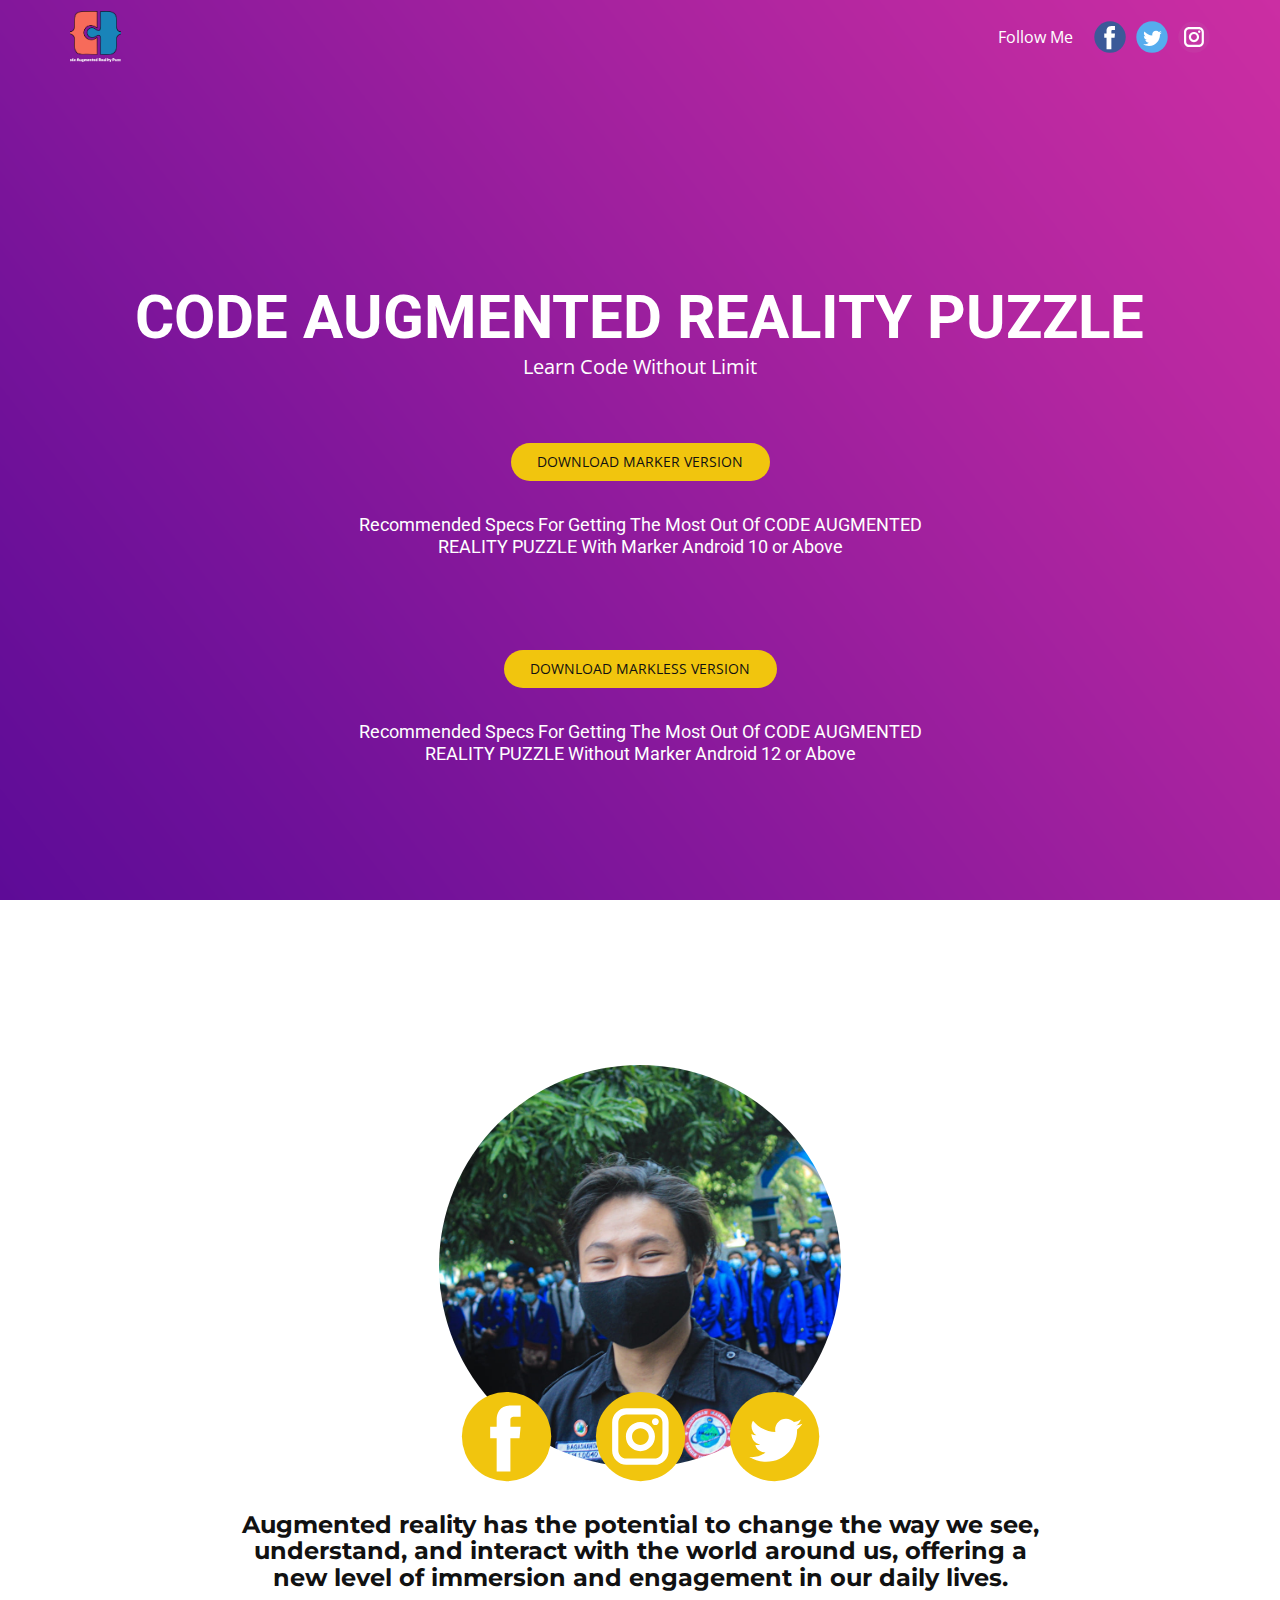
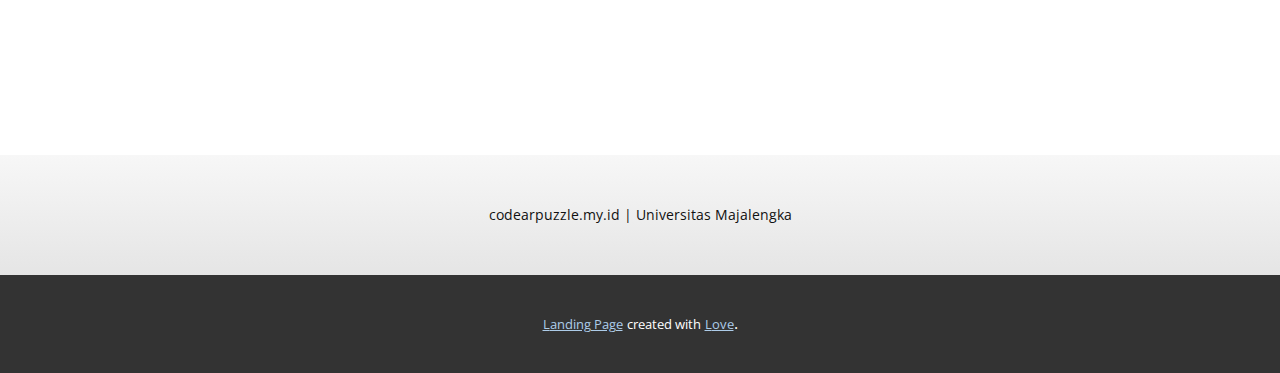
==== index.html @ 283f8c33 "Update index.html" ====
<!DOCTYPE html>
<html style="font-size: 16px;" lang="en"><head>
    <meta name="viewport" content="width=device-width, initial-scale=1.0">
    <meta charset="utf-8">
    <meta name="keywords" content="Code augment​ed reality puzzle">
    <meta name="description" content="">
    <title>Page 2</title>
    <link rel="stylesheet" href="nicepage.css" media="screen">
<link rel="stylesheet" href="Page-2.css" media="screen">
    <script class="u-script" type="text/javascript" src="jquery.js" "="" defer=""></script>
    <script class="u-script" type="text/javascript" src="nicepage.js" "="" defer=""></script>
    <meta name="generator" content="Nicepage 4.15.11, nicepage.com">
    <link id="u-theme-google-font" rel="stylesheet" href="https://fonts.googleapis.com/css?family=Roboto:100,100i,300,300i,400,400i,500,500i,700,700i,900,900i|Open+Sans:300,300i,400,400i,500,500i,600,600i,700,700i,800,800i">
    <link id="u-page-google-font" rel="stylesheet" href="https://fonts.googleapis.com/css?family=Montserrat:100,100i,200,200i,300,300i,400,400i,500,500i,600,600i,700,700i,800,800i,900,900i">
    
    
    
    <script type="application/ld+json">{
		"@context": "http://schema.org",
		"@type": "Organization",
		"name": "",
		"sameAs": [
				"https://www.facebook.com/Mochammadbagasnandafirmansyah161099/",
				"https://twitter.com/_bagasnanda_",
				"https://instagram.com/codearpuzzle"
		]
}</script>
    <meta name="theme-color" content="#478ac9">
    <meta name="twitter:site" content="@">
    <meta name="twitter:card" content="summary_large_image">
    <meta name="twitter:title" content="Page 2">
    <meta name="twitter:description" content="">
    <meta property="og:title" content="Page 2">
    <meta property="og:type" content="website">
  </head>
  <body class="u-body u-overlap u-overlap-transparent u-xl-mode" data-lang="en"><header class="u-clearfix u-header" id="sec-aae3" data-animation-name="" data-animation-duration="0" data-animation-delay="0" data-animation-direction=""><div class="u-align-left u-clearfix u-sheet u-sheet-1">
        <img class="u-image u-image-default u-image-1" src="images/Logogame1.png" alt="" data-image-width="574" data-image-height="521">
        <div class="u-social-icons u-spacing-10 u-social-icons-1">
          <a class="u-social-url" title="Facebook" target="_blank" href="https://www.facebook.com/Mochammadbagasnandafirmansyah161099/"><span class="u-icon u-social-facebook u-social-icon u-icon-1"><svg class="u-svg-link" preserveAspectRatio="xMidYMin slice" viewBox="0 0 112 112" style=""><use xmlns:xlink="http://www.w3.org/1999/xlink" xlink:href="#svg-6751"></use></svg><svg class="u-svg-content" viewBox="0 0 112 112" x="0" y="0" id="svg-6751"><circle fill="currentColor" cx="56.1" cy="56.1" r="55"></circle><path fill="#FFFFFF" d="M73.5,31.6h-9.1c-1.4,0-3.6,0.8-3.6,3.9v8.5h12.6L72,58.3H60.8v40.8H43.9V58.3h-8V43.9h8v-9.2
c0-6.7,3.1-17,17-17h12.5v13.9H73.5z"></path></svg></span>
          </a>
          <a class="u-social-url" title="twitter" target="_blank" href="https://twitter.com/_bagasnanda_"><span class="u-icon u-social-icon u-social-twitter u-icon-2"><svg class="u-svg-link" preserveAspectRatio="xMidYMin slice" viewBox="0 0 112 112" style=""><use xmlns:xlink="http://www.w3.org/1999/xlink" xlink:href="#svg-b1f8"></use></svg><svg class="u-svg-content" viewBox="0 0 112 112" x="0" y="0" id="svg-b1f8"><circle fill="currentColor" class="st0" cx="56.1" cy="56.1" r="55"></circle><path fill="#FFFFFF" d="M83.8,47.3c0,0.6,0,1.2,0,1.7c0,17.7-13.5,38.2-38.2,38.2C38,87.2,31,85,25,81.2c1,0.1,2.1,0.2,3.2,0.2
c6.3,0,12.1-2.1,16.7-5.7c-5.9-0.1-10.8-4-12.5-9.3c0.8,0.2,1.7,0.2,2.5,0.2c1.2,0,2.4-0.2,3.5-0.5c-6.1-1.2-10.8-6.7-10.8-13.1
c0-0.1,0-0.1,0-0.2c1.8,1,3.9,1.6,6.1,1.7c-3.6-2.4-6-6.5-6-11.2c0-2.5,0.7-4.8,1.8-6.7c6.6,8.1,16.5,13.5,27.6,14
c-0.2-1-0.3-2-0.3-3.1c0-7.4,6-13.4,13.4-13.4c3.9,0,7.3,1.6,9.8,4.2c3.1-0.6,5.9-1.7,8.5-3.3c-1,3.1-3.1,5.8-5.9,7.4
c2.7-0.3,5.3-1,7.7-2.1C88.7,43,86.4,45.4,83.8,47.3z"></path></svg></span>
          </a>
          <a class="u-social-url" title="instagram" target="_blank" href="https://instagram.com/codearpuzzle"><span class="u-icon u-social-icon u-social-instagram u-icon-3"><svg class="u-svg-link" preserveAspectRatio="xMidYMin slice" viewBox="0 0 112 112" style=""><use xmlns:xlink="http://www.w3.org/1999/xlink" xlink:href="#svg-6bec"></use></svg><svg class="u-svg-content" viewBox="0 0 112 112" x="0" y="0" id="svg-6bec"><circle fill="currentColor" cx="56.1" cy="56.1" r="55"></circle><path fill="#FFFFFF" d="M55.9,38.2c-9.9,0-17.9,8-17.9,17.9C38,66,46,74,55.9,74c9.9,0,17.9-8,17.9-17.9C73.8,46.2,65.8,38.2,55.9,38.2
z M55.9,66.4c-5.7,0-10.3-4.6-10.3-10.3c-0.1-5.7,4.6-10.3,10.3-10.3c5.7,0,10.3,4.6,10.3,10.3C66.2,61.8,61.6,66.4,55.9,66.4z"></path><path fill="#FFFFFF" d="M74.3,33.5c-2.3,0-4.2,1.9-4.2,4.2s1.9,4.2,4.2,4.2s4.2-1.9,4.2-4.2S76.6,33.5,74.3,33.5z"></path><path fill="#FFFFFF" d="M73.1,21.3H38.6c-9.7,0-17.5,7.9-17.5,17.5v34.5c0,9.7,7.9,17.6,17.5,17.6h34.5c9.7,0,17.5-7.9,17.5-17.5V38.8
C90.6,29.1,82.7,21.3,73.1,21.3z M83,73.3c0,5.5-4.5,9.9-9.9,9.9H38.6c-5.5,0-9.9-4.5-9.9-9.9V38.8c0-5.5,4.5-9.9,9.9-9.9h34.5
c5.5,0,9.9,4.5,9.9,9.9V73.3z"></path></svg></span>
          </a>
        </div>
        <p class="u-text u-text-body-alt-color u-text-default u-text-1">Follow Me</p>
      </div></header>
    <section class="skrollable u-align-left u-clearfix u-hidden-md u-hidden-sm u-image u-section-1" src="" id="sec-5970" data-image-width="1920" data-image-height="1080">
      <div class="u-clearfix u-sheet u-sheet-1">
        <h1 class="u-align-center-xs u-text u-text-default-lg u-text-default-md u-text-default-sm u-text-default-xl u-text-white u-title u-text-1">Code augment​ed reality puzzle</h1>
        <p class="u-align-center u-large-text u-text u-text-body-alt-color u-text-variant u-text-2">Learn Code Without Limit</p>
        <a href="#" class="u-btn u-btn-round u-button-style u-hover-palette-4-base u-palette-3-base u-radius-50 u-btn-1">DOWNLOAD MARKER VERSION</a>
        <h4 class="u-align-center u-text u-text-white u-text-3">Recommended Specs For Getting The Most Out Of CODE AUGMENTED REALITY PUZZLE With Marker Android 10 or Above</h4>
        <a href="#" class="u-btn u-btn-round u-button-style u-hover-palette-4-base u-palette-3-base u-radius-50 u-btn-2">DOWNLOAD MARKLESS VERSION</a>
        <h4 class="u-align-center u-text u-text-white u-text-4">Recommended Specs For Getting The Most Out Of CODE AUGMENTED REALITY PUZZLE Without Marker Android 12 or Above</h4>
      </div>
    </section>
    <section class="u-align-center u-clearfix u-container-align-center-lg u-container-align-center-md u-container-align-center-sm u-container-align-center-xl u-hidden-lg u-hidden-md u-hidden-sm u-section-2" id="carousel_4f3a">
      <div class="u-clearfix u-sheet u-sheet-1">
        <div class="u-image u-image-circle u-image-1" data-image-width="1440" data-image-height="960"></div>
        <div class="u-social-icons u-spacing-43 u-social-icons-1">
          <a class="u-social-url" title="facebook" target="_blank" href="https://www.facebook.com/Mochammadbagasnandafirmansyah161099/"><span class="u-icon u-social-facebook u-social-icon u-text-palette-3-base u-icon-1"><svg class="u-svg-link" preserveAspectRatio="xMidYMin slice" viewBox="0 0 112 112" style=""><use xmlns:xlink="http://www.w3.org/1999/xlink" xlink:href="#svg-4a8b"></use></svg><svg class="u-svg-content" viewBox="0 0 112 112" x="0" y="0" id="svg-4a8b"><circle fill="currentColor" cx="56.1" cy="56.1" r="55"></circle><path fill="#FFFFFF" d="M73.5,31.6h-9.1c-1.4,0-3.6,0.8-3.6,3.9v8.5h12.6L72,58.3H60.8v40.8H43.9V58.3h-8V43.9h8v-9.2
c0-6.7,3.1-17,17-17h12.5v13.9H73.5z"></path></svg></span>
          </a>
          <a class="u-social-url" title="instagram" target="_blank" href="https://instagram.com/codearpuzzle"><span class="u-icon u-social-icon u-social-instagram u-text-palette-3-base u-icon-2"><svg class="u-svg-link" preserveAspectRatio="xMidYMin slice" viewBox="0 0 112 112" style=""><use xmlns:xlink="http://www.w3.org/1999/xlink" xlink:href="#svg-e696"></use></svg><svg class="u-svg-content" viewBox="0 0 112 112" x="0" y="0" id="svg-e696"><circle fill="currentColor" cx="56.1" cy="56.1" r="55"></circle><path fill="#FFFFFF" d="M55.9,38.2c-9.9,0-17.9,8-17.9,17.9C38,66,46,74,55.9,74c9.9,0,17.9-8,17.9-17.9C73.8,46.2,65.8,38.2,55.9,38.2
z M55.9,66.4c-5.7,0-10.3-4.6-10.3-10.3c-0.1-5.7,4.6-10.3,10.3-10.3c5.7,0,10.3,4.6,10.3,10.3C66.2,61.8,61.6,66.4,55.9,66.4z"></path><path fill="#FFFFFF" d="M74.3,33.5c-2.3,0-4.2,1.9-4.2,4.2s1.9,4.2,4.2,4.2s4.2-1.9,4.2-4.2S76.6,33.5,74.3,33.5z"></path><path fill="#FFFFFF" d="M73.1,21.3H38.6c-9.7,0-17.5,7.9-17.5,17.5v34.5c0,9.7,7.9,17.6,17.5,17.6h34.5c9.7,0,17.5-7.9,17.5-17.5V38.8
C90.6,29.1,82.7,21.3,73.1,21.3z M83,73.3c0,5.5-4.5,9.9-9.9,9.9H38.6c-5.5,0-9.9-4.5-9.9-9.9V38.8c0-5.5,4.5-9.9,9.9-9.9h34.5
c5.5,0,9.9,4.5,9.9,9.9V73.3z"></path></svg></span>
          </a>
          <a class="u-social-url" target="_blank" data-type="Twitter" title="Twitter" href="https://twitter.com/_bagasnanda_"><span class="u-icon u-social-icon u-social-twitter u-text-palette-3-base u-icon-3"><svg class="u-svg-link" preserveAspectRatio="xMidYMin slice" viewBox="0 0 112 112" style=""><use xmlns:xlink="http://www.w3.org/1999/xlink" xlink:href="#svg-4af1"></use></svg><svg class="u-svg-content" viewBox="0 0 112 112" x="0" y="0" id="svg-4af1"><circle fill="currentColor" class="st0" cx="56.1" cy="56.1" r="55"></circle><path fill="#FFFFFF" d="M83.8,47.3c0,0.6,0,1.2,0,1.7c0,17.7-13.5,38.2-38.2,38.2C38,87.2,31,85,25,81.2c1,0.1,2.1,0.2,3.2,0.2
            c6.3,0,12.1-2.1,16.7-5.7c-5.9-0.1-10.8-4-12.5-9.3c0.8,0.2,1.7,0.2,2.5,0.2c1.2,0,2.4-0.2,3.5-0.5c-6.1-1.2-10.8-6.7-10.8-13.1
            c0-0.1,0-0.1,0-0.2c1.8,1,3.9,1.6,6.1,1.7c-3.6-2.4-6-6.5-6-11.2c0-2.5,0.7-4.8,1.8-6.7c6.6,8.1,16.5,13.5,27.6,14
            c-0.2-1-0.3-2-0.3-3.1c0-7.4,6-13.4,13.4-13.4c3.9,0,7.3,1.6,9.8,4.2c3.1-0.6,5.9-1.7,8.5-3.3c-1,3.1-3.1,5.8-5.9,7.4
            c2.7-0.3,5.3-1,7.7-2.1C88.7,43,86.4,45.4,83.8,47.3z"></path></svg></span>
          </a>
        </div>
        <h2 class="u-custom-font u-font-montserrat u-text u-text-1"> Augmented reality has the potential to change the way we see, understand, and interact with the world around us, offering a new level of immersion and engagement in our daily lives.</h2>
      </div>
    </section>
    
    
    <footer class="u-align-center u-clearfix u-footer u-gradient u-footer" id="sec-f980"><div class="u-clearfix u-sheet u-valign-middle u-sheet-1">
        <p class="u-small-text u-text u-text-variant u-text-1">codearpuzzle.my.id | Universitas Majalengka</p>
      </div></footer>
    <section class="u-backlink u-clearfix u-grey-80">
      <a class="u-link" href="http://codearpuzzle.my.id/" target="_blank">
        <span>Landing Page</span>
      </a>
      <p class="u-text">
        <span>created with</span>
      </p>
      <a class="u-link" href="" target="_blank">
        <span>Love</span>
      </a>. 
    </section>
  
</body></html>
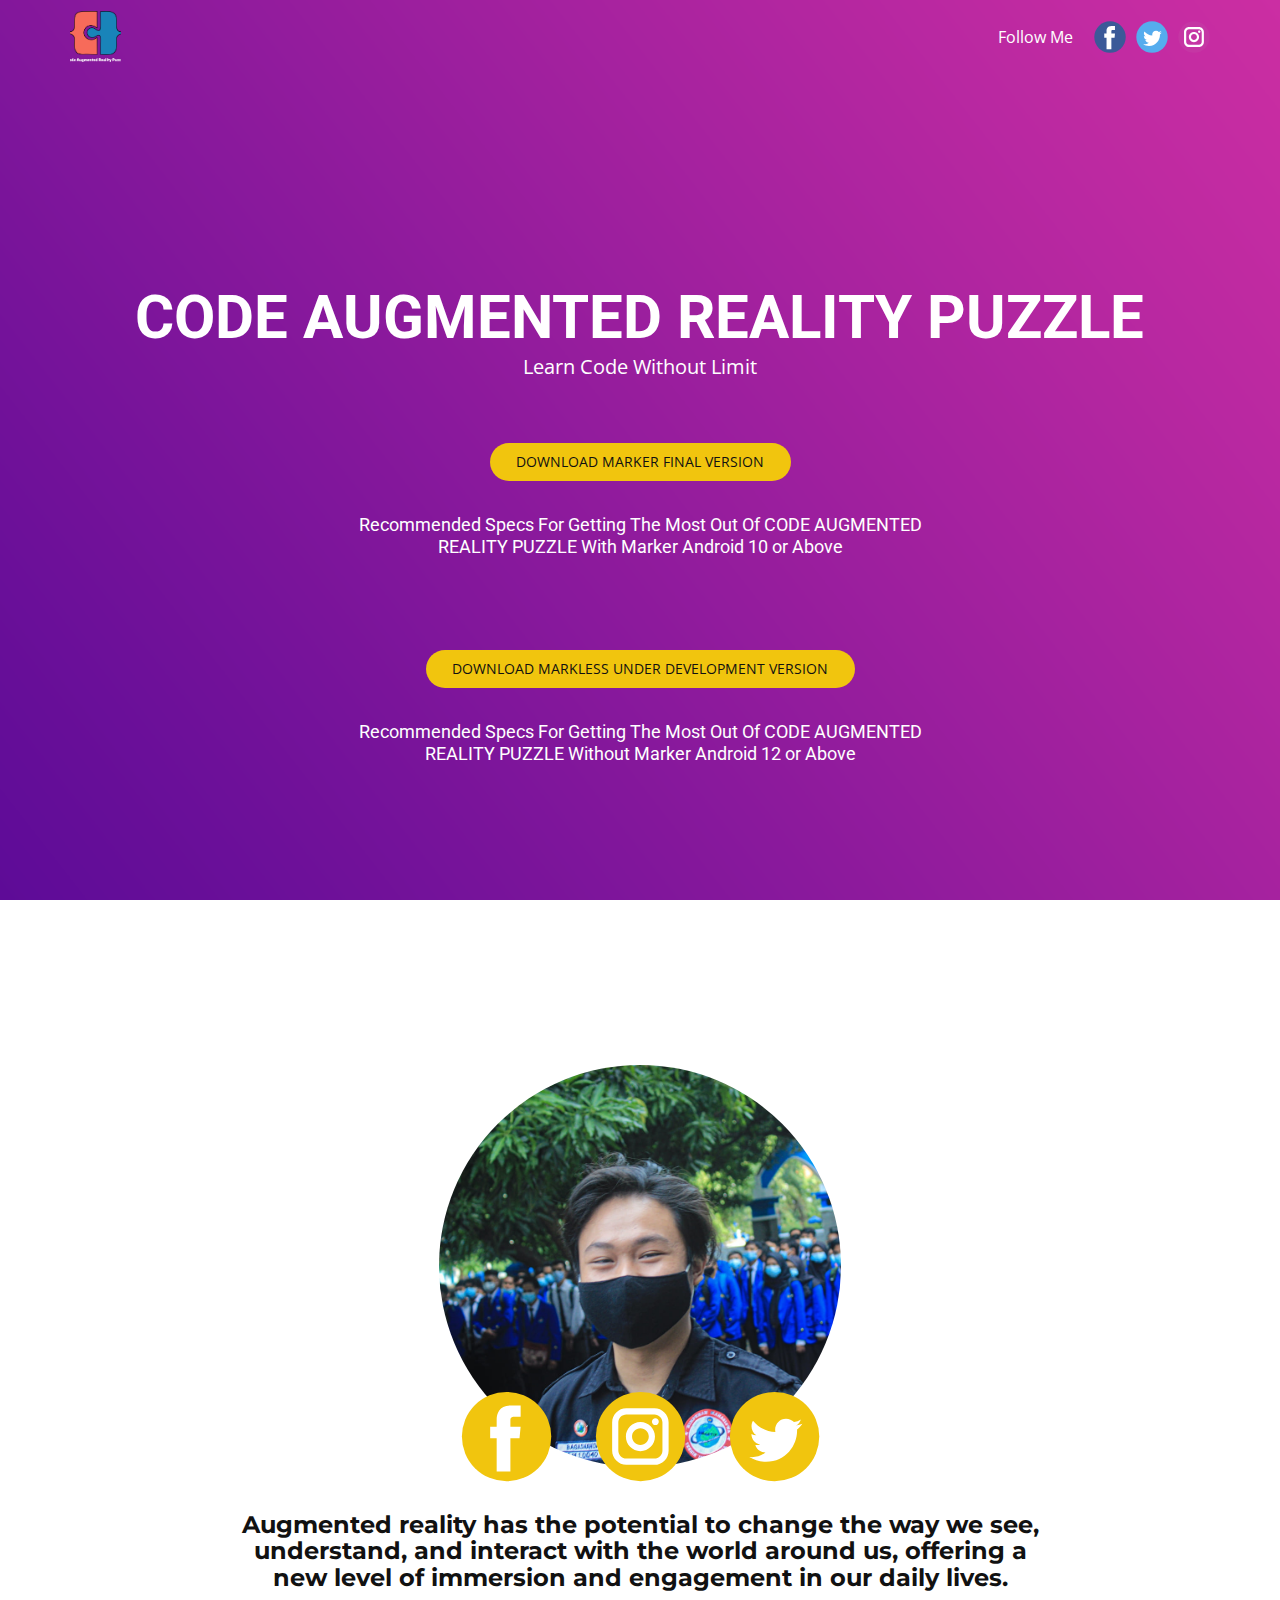
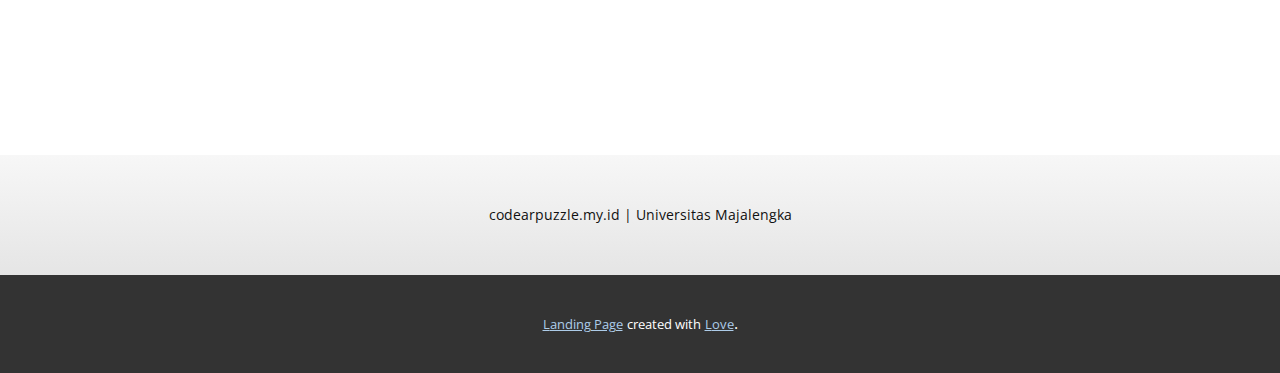
==== commit e1ac9d3b: "Update index.html" ====
--- a/index.html
+++ b/index.html
@@ -4,12 +4,13 @@
     <meta charset="utf-8">
     <meta name="keywords" content="Code augment​ed reality puzzle">
     <meta name="description" content="">
-    <title>Page 2</title>
+    <title>Code Augmented Reality Puzzle Home</title>
     <link rel="stylesheet" href="nicepage.css" media="screen">
 <link rel="stylesheet" href="Page-2.css" media="screen">
     <script class="u-script" type="text/javascript" src="jquery.js" "="" defer=""></script>
     <script class="u-script" type="text/javascript" src="nicepage.js" "="" defer=""></script>
     <meta name="generator" content="Nicepage 4.15.11, nicepage.com">
+    <link rel="icon" href="images/favicon.png">
     <link id="u-theme-google-font" rel="stylesheet" href="https://fonts.googleapis.com/css?family=Roboto:100,100i,300,300i,400,400i,500,500i,700,700i,900,900i|Open+Sans:300,300i,400,400i,500,500i,600,600i,700,700i,800,800i">
     <link id="u-page-google-font" rel="stylesheet" href="https://fonts.googleapis.com/css?family=Montserrat:100,100i,200,200i,300,300i,400,400i,500,500i,600,600i,700,700i,800,800i,900,900i">
     
@@ -57,10 +58,10 @@
       <div class="u-clearfix u-sheet u-sheet-1">
         <h1 class="u-align-center-xs u-text u-text-default-lg u-text-default-md u-text-default-sm u-text-default-xl u-text-white u-title u-text-1">Code augment​ed reality puzzle</h1>
         <p class="u-align-center u-large-text u-text u-text-body-alt-color u-text-variant u-text-2">Learn Code Without Limit</p>
-        <a href="#" class="u-btn u-btn-round u-button-style u-hover-palette-4-base u-palette-3-base u-radius-50 u-btn-1">DOWNLOAD MARKER VERSION</a>
+        <a href="https://drive.google.com/drive/folders/1eQSSwZvmtTjedBqKG0oEqNnksgFWAPlP?usp=sharing" class="u-btn u-btn-round u-button-style u-hover-palette-4-base u-palette-3-base u-radius-50 u-btn-1">DOWNLOAD MARKER FINAL VERSION</a>
         <h4 class="u-align-center u-text u-text-white u-text-3">Recommended Specs For Getting The Most Out Of CODE AUGMENTED REALITY PUZZLE With Marker Android 10 or Above</h4>
-        <a href="#" class="u-btn u-btn-round u-button-style u-hover-palette-4-base u-palette-3-base u-radius-50 u-btn-2">DOWNLOAD MARKLESS VERSION</a>
-        <h4 class="u-align-center u-text u-text-white u-text-4">Recommended Specs For Getting The Most Out Of CODE AUGMENTED REALITY PUZZLE Without Marker Android 12 or Above</h4>
+        <a href="https://drive.google.com/drive/folders/1Y7yAylOBKy4dw4X3c7rpYdNKNHJnJZrA?usp=share_link" class="u-btn u-btn-round u-button-style u-hover-palette-4-base u-palette-3-base u-radius-50 u-btn-2">DOWNLOAD MARKLESS UNDER DEVELOPMENT VERSION</a>
+        <h4 class="u-align-center u-text u-text-white u-text-3">Recommended Specs For Getting The Most Out Of CODE AUGMENTED REALITY PUZZLE Without Marker Android 12 or Above</h4>
       </div>
     </section>
     <section class="u-align-center u-clearfix u-container-align-center-lg u-container-align-center-md u-container-align-center-sm u-container-align-center-xl u-hidden-lg u-hidden-md u-hidden-sm u-section-2" id="carousel_4f3a">
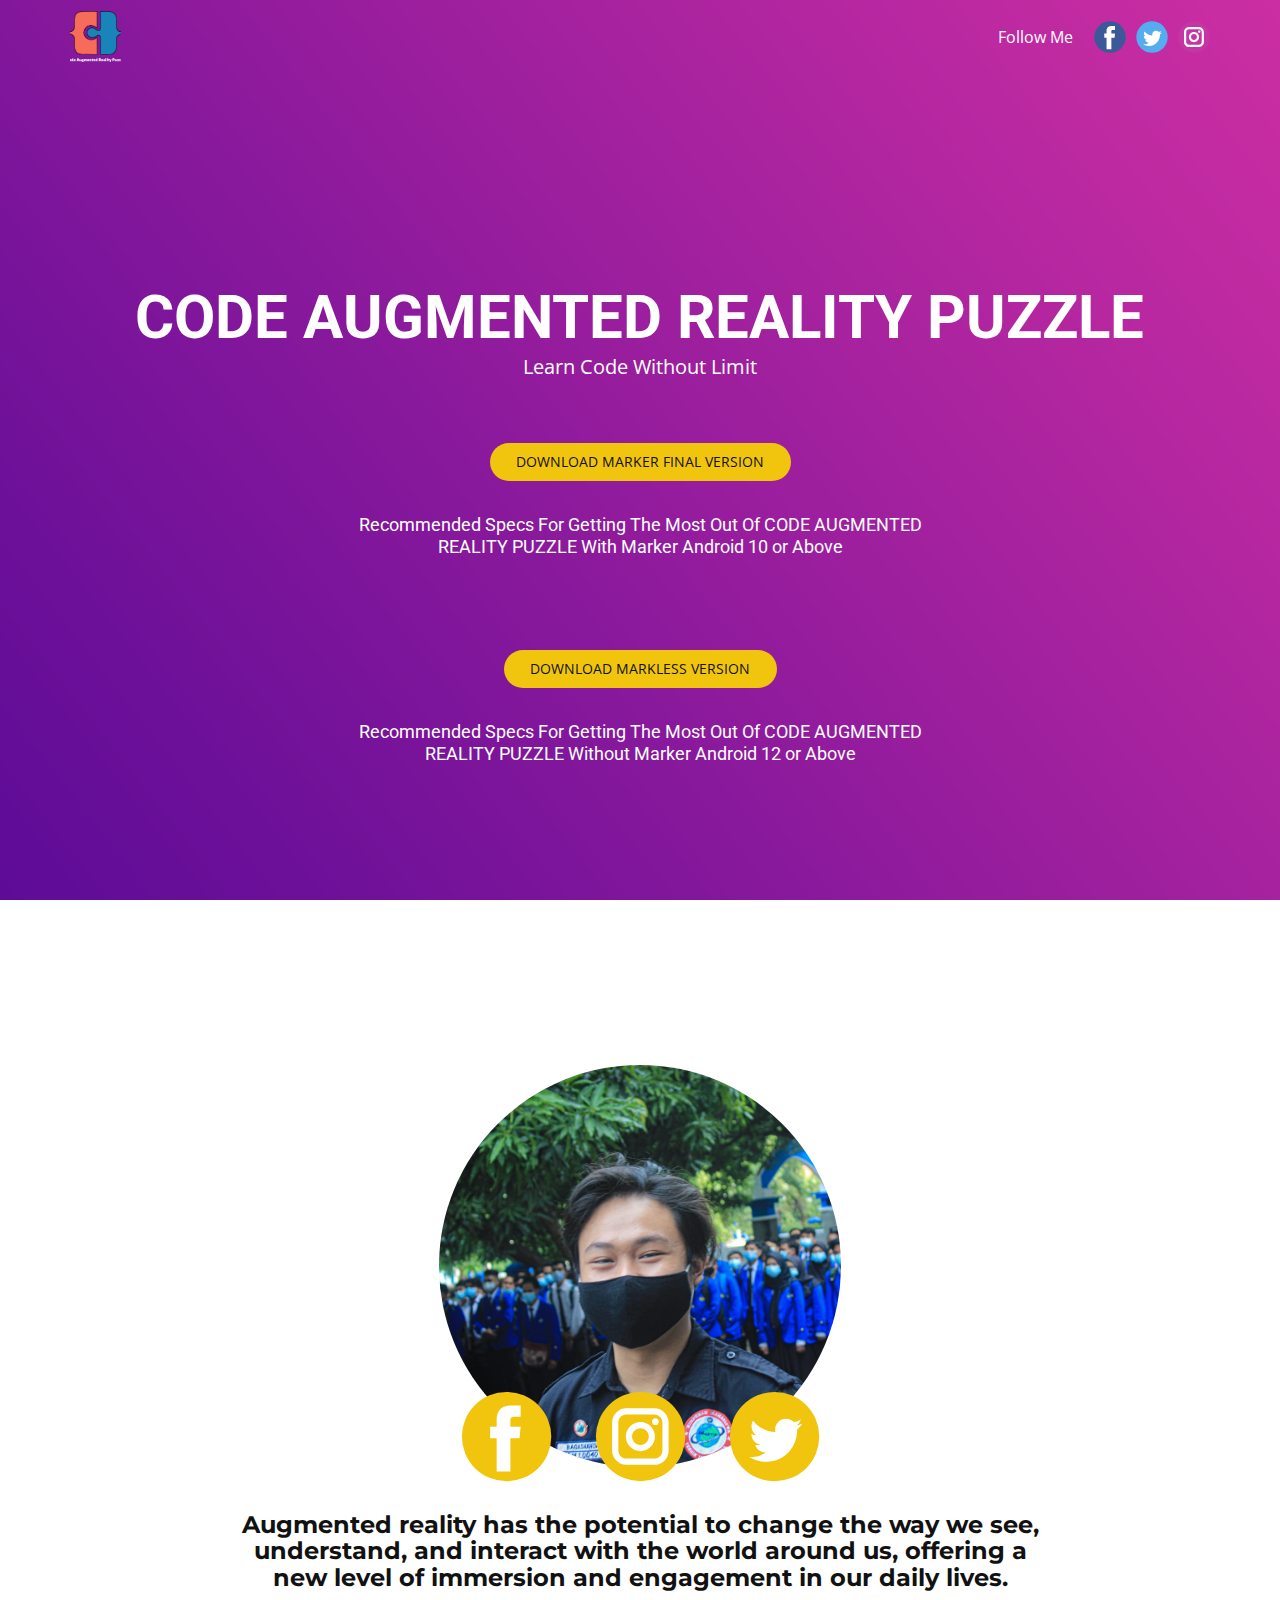
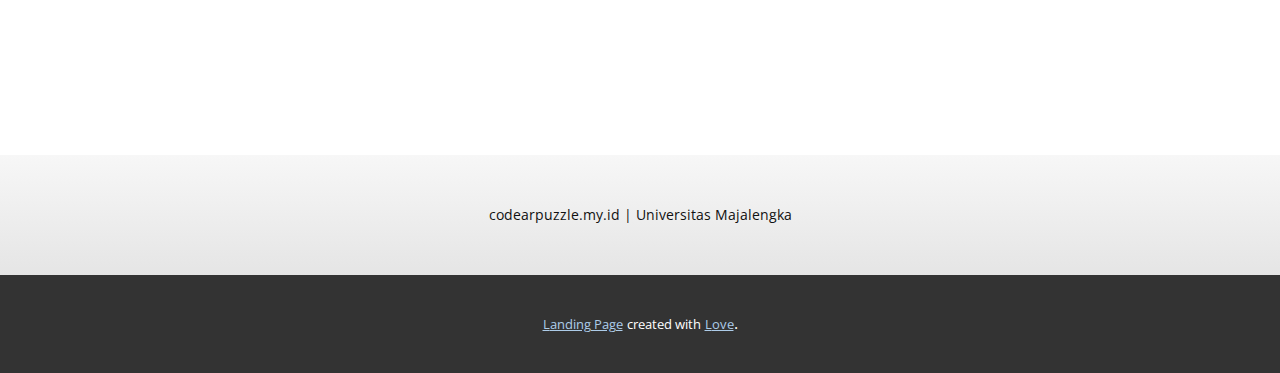
==== commit 3b25a530: "Update index.html" ====
--- a/index.html
+++ b/index.html
@@ -60,7 +60,7 @@
         <p class="u-align-center u-large-text u-text u-text-body-alt-color u-text-variant u-text-2">Learn Code Without Limit</p>
         <a href="https://drive.google.com/drive/folders/1eQSSwZvmtTjedBqKG0oEqNnksgFWAPlP?usp=sharing" class="u-btn u-btn-round u-button-style u-hover-palette-4-base u-palette-3-base u-radius-50 u-btn-1">DOWNLOAD MARKER FINAL VERSION</a>
         <h4 class="u-align-center u-text u-text-white u-text-3">Recommended Specs For Getting The Most Out Of CODE AUGMENTED REALITY PUZZLE With Marker Android 10 or Above</h4>
-        <a href="https://drive.google.com/drive/folders/1Y7yAylOBKy4dw4X3c7rpYdNKNHJnJZrA?usp=share_link" class="u-btn u-btn-round u-button-style u-hover-palette-4-base u-palette-3-base u-radius-50 u-btn-2">DOWNLOAD MARKLESS UNDER DEVELOPMENT VERSION</a>
+        <a href="https://drive.google.com/drive/folders/1Y7yAylOBKy4dw4X3c7rpYdNKNHJnJZrA?usp=share_link" class="u-btn u-btn-round u-button-style u-hover-palette-4-base u-palette-3-base u-radius-50 u-btn-2">DOWNLOAD MARKLESS VERSION</a>
         <h4 class="u-align-center u-text u-text-white u-text-3">Recommended Specs For Getting The Most Out Of CODE AUGMENTED REALITY PUZZLE Without Marker Android 12 or Above</h4>
       </div>
     </section>
